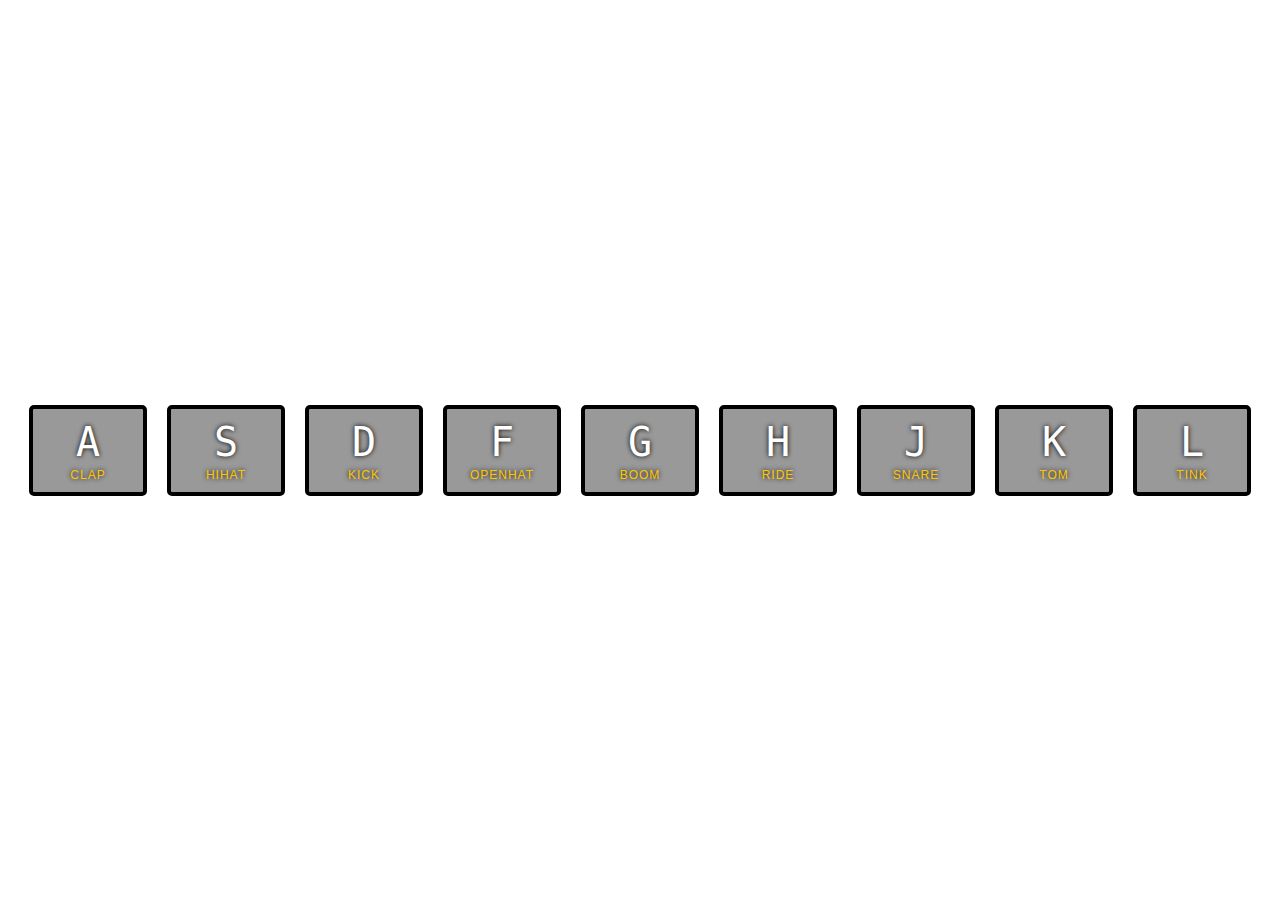
==== 01 - JavaScript Drum Kit/index.html @ 328346c1 "CHALLENGE 1" ====
<!DOCTYPE html>
<html lang="en">

<head>
  <meta charset="UTF-8">
  <title>JS Drum Kit</title>
  <link rel="stylesheet" href="style.css">
</head>

<body>


  <div class="keys">
    <div data-key="65" class="key">
      <kbd>A</kbd>
      <span class="sound">clap</span>
    </div>
    <div data-key="83" class="key">
      <kbd>S</kbd>
      <span class="sound">hihat</span>
    </div>
    <div data-key="68" class="key">
      <kbd>D</kbd>
      <span class="sound">kick</span>
    </div>
    <div data-key="70" class="key">
      <kbd>F</kbd>
      <span class="sound">openhat</span>
    </div>
    <div data-key="71" class="key">
      <kbd>G</kbd>
      <span class="sound">boom</span>
    </div>
    <div data-key="72" class="key">
      <kbd>H</kbd>
      <span class="sound">ride</span>
    </div>
    <div data-key="74" class="key">
      <kbd>J</kbd>
      <span class="sound">snare</span>
    </div>
    <div data-key="75" class="key">
      <kbd>K</kbd>
      <span class="sound">tom</span>
    </div>
    <div data-key="76" class="key">
      <kbd>L</kbd>
      <span class="sound">tink</span>
    </div>
  </div>

  <audio data-key="65" src="sounds/clap.wav"></audio>
  <audio data-key="83" src="sounds/hihat.wav"></audio>
  <audio data-key="68" src="sounds/kick.wav"></audio>
  <audio data-key="70" src="sounds/openhat.wav"></audio>
  <audio data-key="71" src="sounds/boom.wav"></audio>
  <audio data-key="72" src="sounds/ride.wav"></audio>
  <audio data-key="74" src="sounds/snare.wav"></audio>
  <audio data-key="75" src="sounds/tom.wav"></audio>
  <audio data-key="76" src="sounds/tink.wav"></audio>

  <script>
    function playSound(event) {
      const audio = document.querySelector(`audio[data-key="${event.keyCode}"]`);
      const key = document.querySelector(`.key[data-key="${event.keyCode}"]`);
      if (!audio) return; // stop the function
      audio.currentTime = 0;
      audio.play();
      key.classList.add('playing');
    }

    function removeTransition(e) {
      if (e.propertyName !== 'transform') return; //skip
      this.classList.remove('playing');
    }

    const keys = document.querySelectorAll('.key');
    keys.forEach(key => key.addEventListener('transitionend', removeTransition));


    window.addEventListener('keydown', playSound);
  </script>


</body>

</html>
---- 01 - JavaScript Drum Kit/style.css ----
html {
  font-size: 10px;
}

html::after {
  content: "";
  background: url(http://i.imgur.com/b9r5sEL.jpg) bottom center;
  background-size: cover;
  opacity: 0.8;
  top: 0;
  left: 0;
  bottom: 0;
  right: 0;
  position: absolute;
  z-index: -1;
}

body, html {
  margin: 0;
  padding: 0;
  font-family: sans-serif;
}

.keys {
  display: flex;
  flex: 1;
  min-height: 100vh;
  align-items: center;
  justify-content: center;
}

.key {
  border: .4rem solid black;
  border-radius: .5rem;
  margin: 1rem;
  font-size: 1.5rem;
  padding: 1rem .5rem;
  transition: all .07s ease;
  width: 10rem;
  text-align: center;
  color: white;
  background: rgba(0, 0, 0, 0.4);
  text-shadow: 0 0 .5rem black;
}

.playing {
  transform: scale(1.1);
  border-color: #ffc600;
  box-shadow: 0 0 1rem #ffc600;
}

kbd {
  display: block;
  font-size: 4rem;
}

.sound {
  font-size: 1.2rem;
  text-transform: uppercase;
  letter-spacing: .1rem;
  color: #ffc600;
}
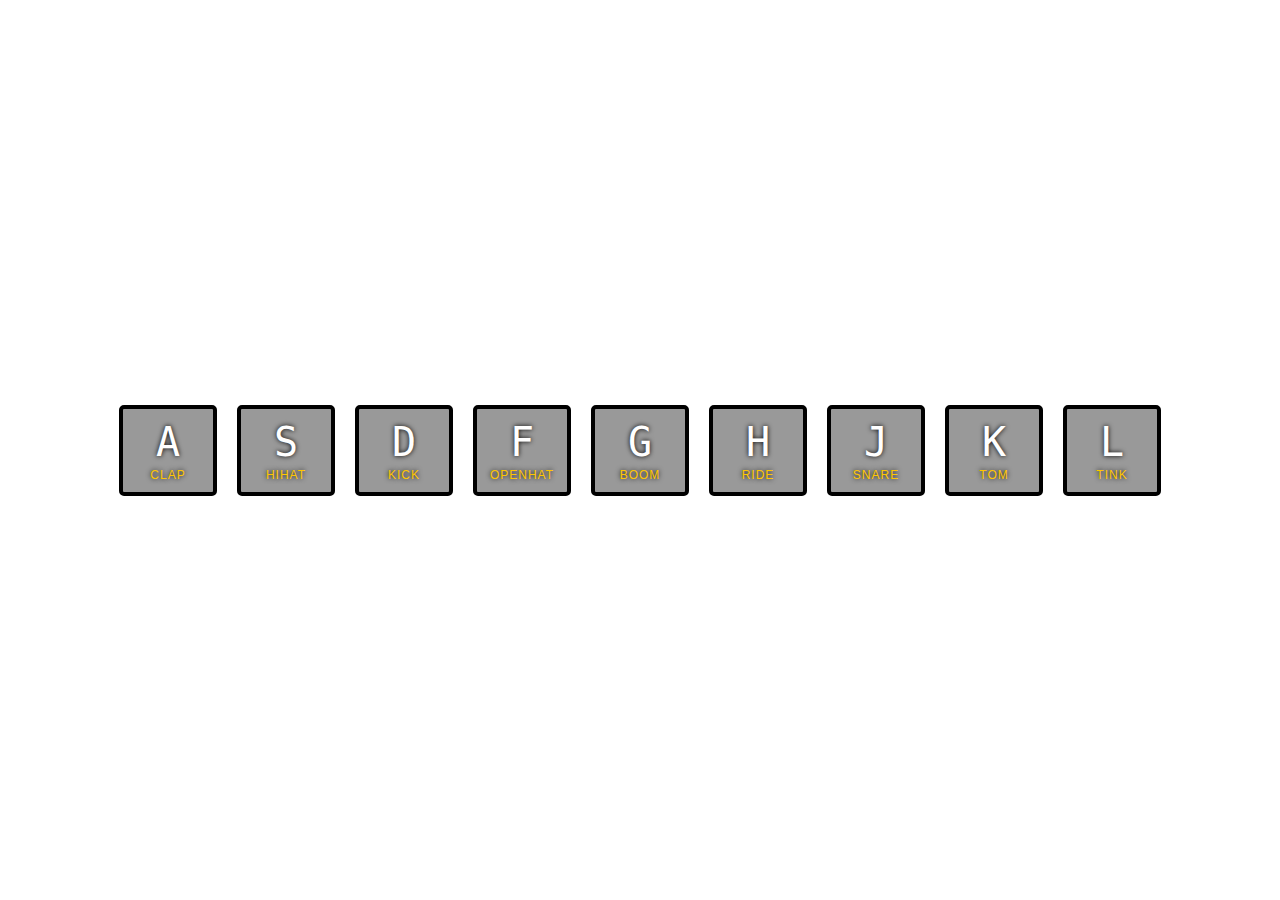
==== commit b466b351: "click" ====
--- a/01 - JavaScript Drum Kit/index.html
+++ b/01 - JavaScript Drum Kit/index.html
@@ -5,6 +5,8 @@
   <meta charset="UTF-8">
   <title>JS Drum Kit</title>
   <link rel="stylesheet" href="style.css">
+  <meta name="viewport" content="width=device-width, height=device-height, initial-scale=1, maximum-scale=1, user-scalable=no"
+  />
 </head>
 
 <body>
@@ -60,9 +62,10 @@
   <audio data-key="76" src="sounds/tink.wav"></audio>
 
   <script>
-    function playSound(event) {
-      const audio = document.querySelector(`audio[data-key="${event.keyCode}"]`);
-      const key = document.querySelector(`.key[data-key="${event.keyCode}"]`);
+    function playSound(event, keyCode) {
+      if (keyCode === undefined) keyCode = event.keyCode;
+      const audio = document.querySelector(`audio[data-key="${keyCode}"]`);
+      const key = document.querySelector(`.key[data-key="${keyCode}"]`);
       if (!audio) return; // stop the function
       audio.currentTime = 0;
       audio.play();
@@ -74,8 +77,15 @@
       this.classList.remove('playing');
     }
 
+    function click(params) {
+      playSound(event, this.dataset.key)
+    }
+
     const keys = document.querySelectorAll('.key');
-    keys.forEach(key => key.addEventListener('transitionend', removeTransition));
+    keys.forEach(key => {
+      key.addEventListener('transitionend', removeTransition)
+      key.addEventListener('click', click)
+    });
 
 
     window.addEventListener('keydown', playSound);
--- a/01 - JavaScript Drum Kit/style.css
+++ b/01 - JavaScript Drum Kit/style.css
@@ -27,6 +27,7 @@
   min-height: 100vh;
   align-items: center;
   justify-content: center;
+  flex-wrap: wrap;
 }
 
 .key {
@@ -35,8 +36,8 @@
   margin: 1rem;
   font-size: 1.5rem;
   padding: 1rem .5rem;
-  transition: all .07s ease;
-  width: 10rem;
+  transition: all .05s ease;
+  width: 8rem;
   text-align: center;
   color: white;
   background: rgba(0, 0, 0, 0.4);
